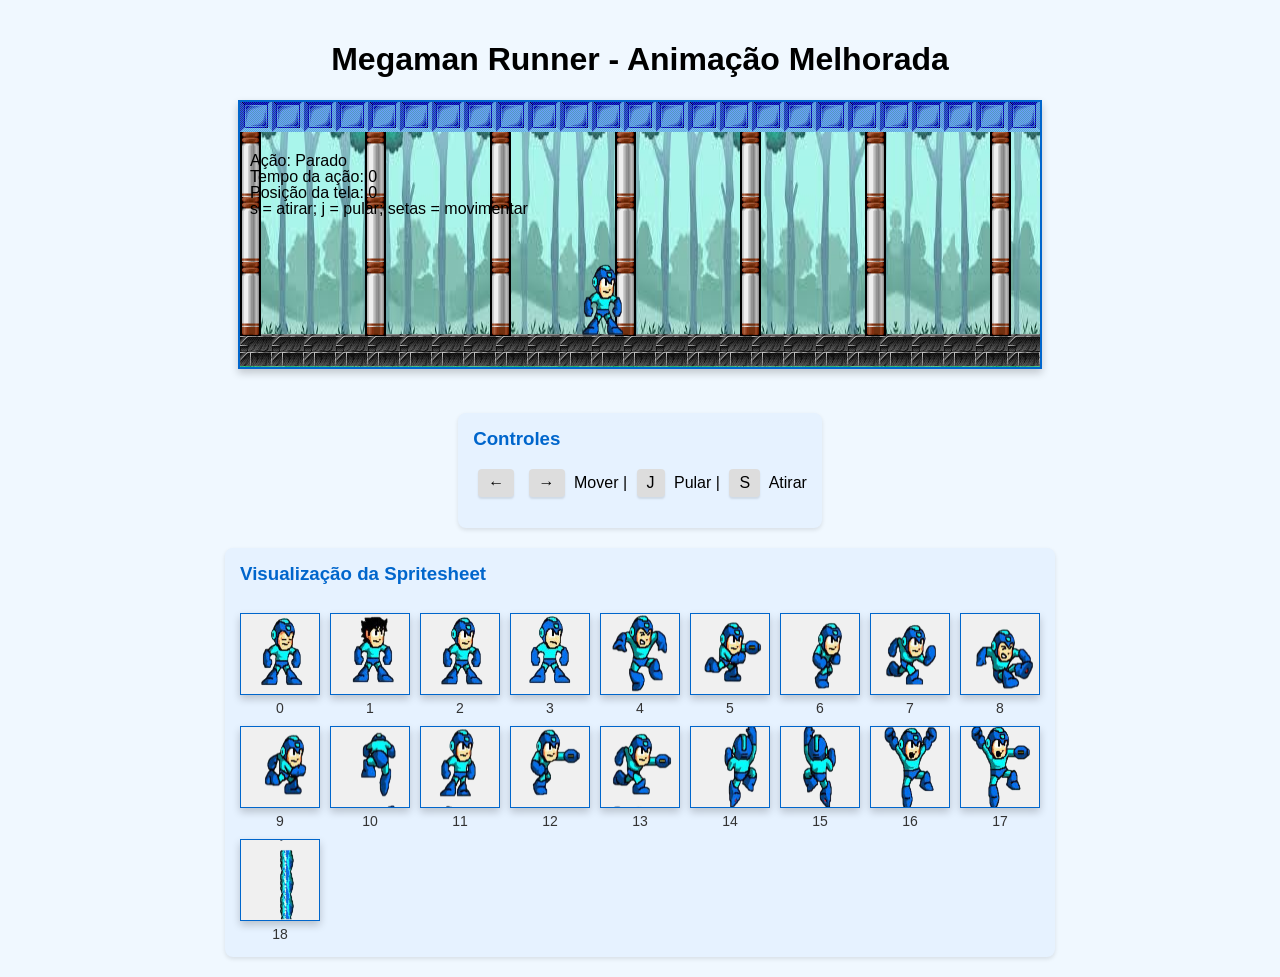
==== index.html @ f189c321 "Rename Animation.html to index.html" ====
<!DOCTYPE html>
<html lang="pt-BR">
<head>
    <meta charset="UTF-8">
    <meta name="viewport" content="width=device-width, initial-scale=1.0">
    <title>Jogo Megaman - Animação por Sprites</title>
    <link rel="stylesheet" href="css/images.css" data-precedence="next">        
</head>
<body>
    <h1>Megaman Runner - Animação Melhorada</h1>
    <div class="game-container">
        <canvas id="gameCanvas" width="800" height="265"></canvas>
    </div>
    <div class="controls">
        <h3>Controles</h3>
        <p><span class="key">←</span> <span class="key">→</span> Mover | <span class="key">J</span> Pular | <span class="key">S</span> Atirar</p>
    </div>
    <div class="sprite-preview" id="spritePreview"></div>    
</body>
</html>
<script src="js/script.js"></script>
---- css/images.css ----
body {
    margin: 0;
    padding: 20px;
    font-family: Arial, sans-serif;
    background-color: #f0f8ff;
    display: flex;
    flex-direction: column;
    align-items: center;
}
.game-container {
    position: relative;
    margin-bottom: 20px;
}
canvas {
    border: 2px solid #0066cc;
    background-color: #f0f0f0;
    box-shadow: 0 4px 8px rgba(0, 0, 0, 0.2);
}
.controls {
    background-color: #e6f2ff;
    padding: 15px;
    border-radius: 8px;
    margin-top: 20px;
    box-shadow: 0 2px 4px rgba(0, 0, 0, 0.1);
    max-width: 800px;
}
.controls h3 {
    margin-top: 0;
    color: #0066cc;
}
.key {
    display: inline-block;
    background-color: #ddd;
    padding: 5px 10px;
    border-radius: 4px;
    margin: 0 5px;
    box-shadow: 0 2px 2px rgba(0, 0, 0, 0.1);
}
.sprite-preview {
    margin-top: 20px;
    background-color: #e6f2ff;
    padding: 15px;
    border-radius: 8px;
    box-shadow: 0 2px 4px rgba(0, 0, 0, 0.1);
    max-width: 800px;
    display: flex;
    flex-wrap: wrap;
    gap: 10px;
}
.sprite-preview h3 {
    width: 100%;
    color: #0066cc;
    margin-top: 0;
}
.sprite-frame {
    display: flex;
    flex-direction: column;
    align-items: center;
}
.sprite-frame canvas {
    border: 1px solid #0066cc;
}
.sprite-frame span {
    margin-top: 5px;
    font-size: 14px;
    color: #333;
}
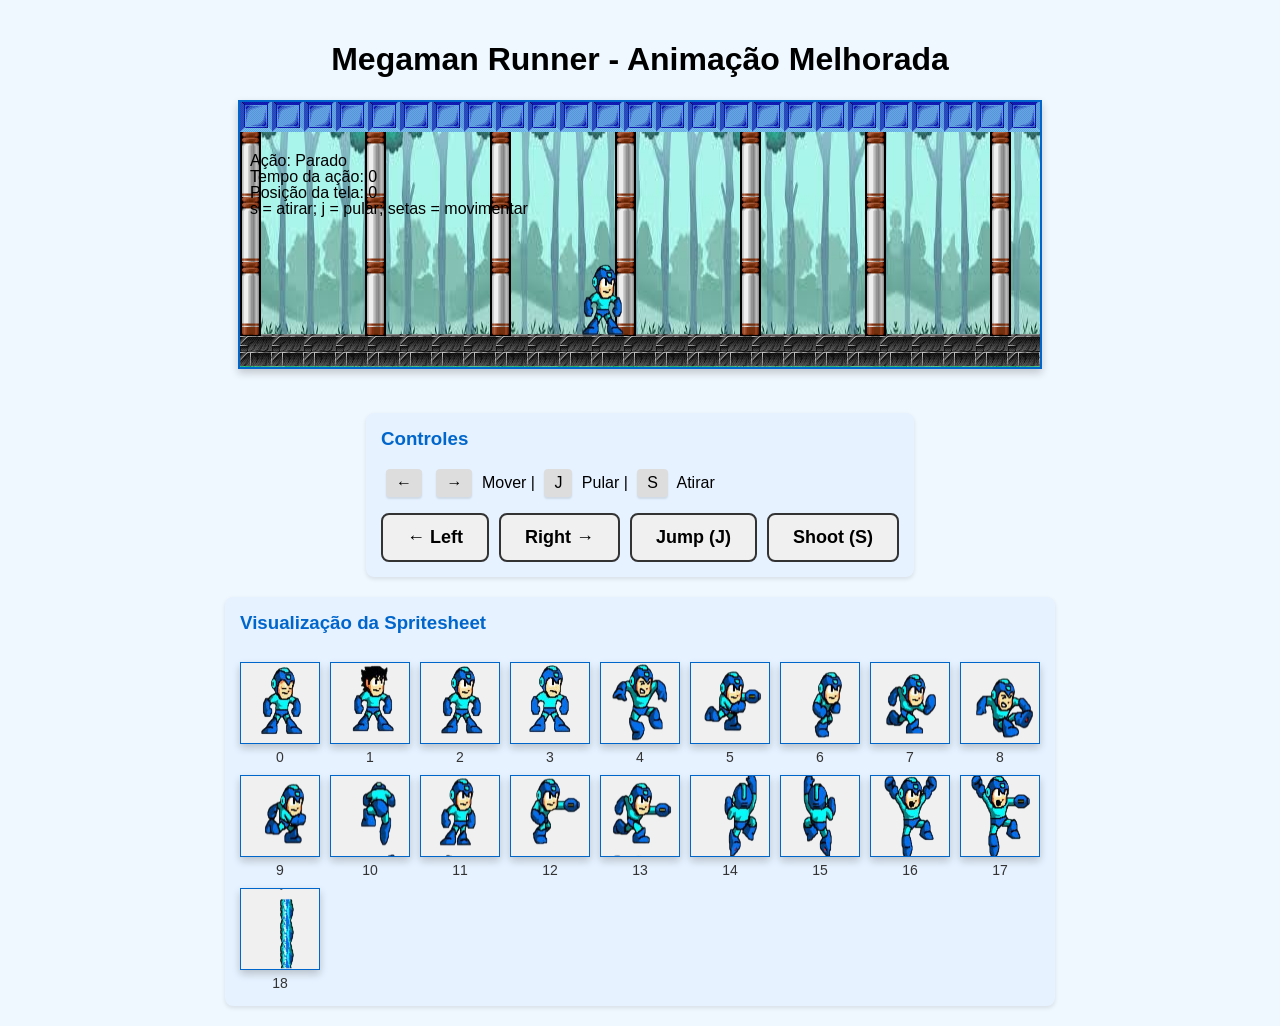
==== commit e0dade66: "feat(controls): adiciona botões virtuais para suporte a telas touch - HTML: Cria container e botões " ====
--- a/index.html
+++ b/index.html
@@ -14,8 +14,15 @@
     <div class="controls">
         <h3>Controles</h3>
         <p><span class="key">←</span> <span class="key">→</span> Mover | <span class="key">J</span> Pular | <span class="key">S</span> Atirar</p>
+        
+        <div class="mobile-controls">
+            <button id="btnLeft" class="game-btn">← Left</button>
+            <button id="btnRight" class="game-btn">Right →</button>
+            <button id="btnJump" class="game-btn">Jump (J)</button>
+            <button id="btnShoot" class="game-btn">Shoot (S)</button>
+        </div>
     </div>
     <div class="sprite-preview" id="spritePreview"></div>    
 </body>
 </html>
-<script src="js/script.js"></script>
+<script src="js/script.js"></script>
--- a/css/images.css
+++ b/css/images.css
@@ -64,4 +64,25 @@
     margin-top: 5px;
     font-size: 14px;
     color: #333;
-}+}
+.mobile-controls {
+    margin-top: 15px;
+    display: flex;
+    gap: 10px;
+    justify-content: center;
+}
+.game-btn {
+    padding: 12px 24px;
+    font-size: 18px;
+    font-weight: bold;
+    cursor: pointer;
+    border-radius: 8px;
+    border: 2px solid #333;
+    background-color: #f0f0f0;
+    user-select: none;
+    -webkit-user-select: none;
+    touch-action: manipulation;
+}
+.game-btn:active {
+    background-color: #ccc;
+}
